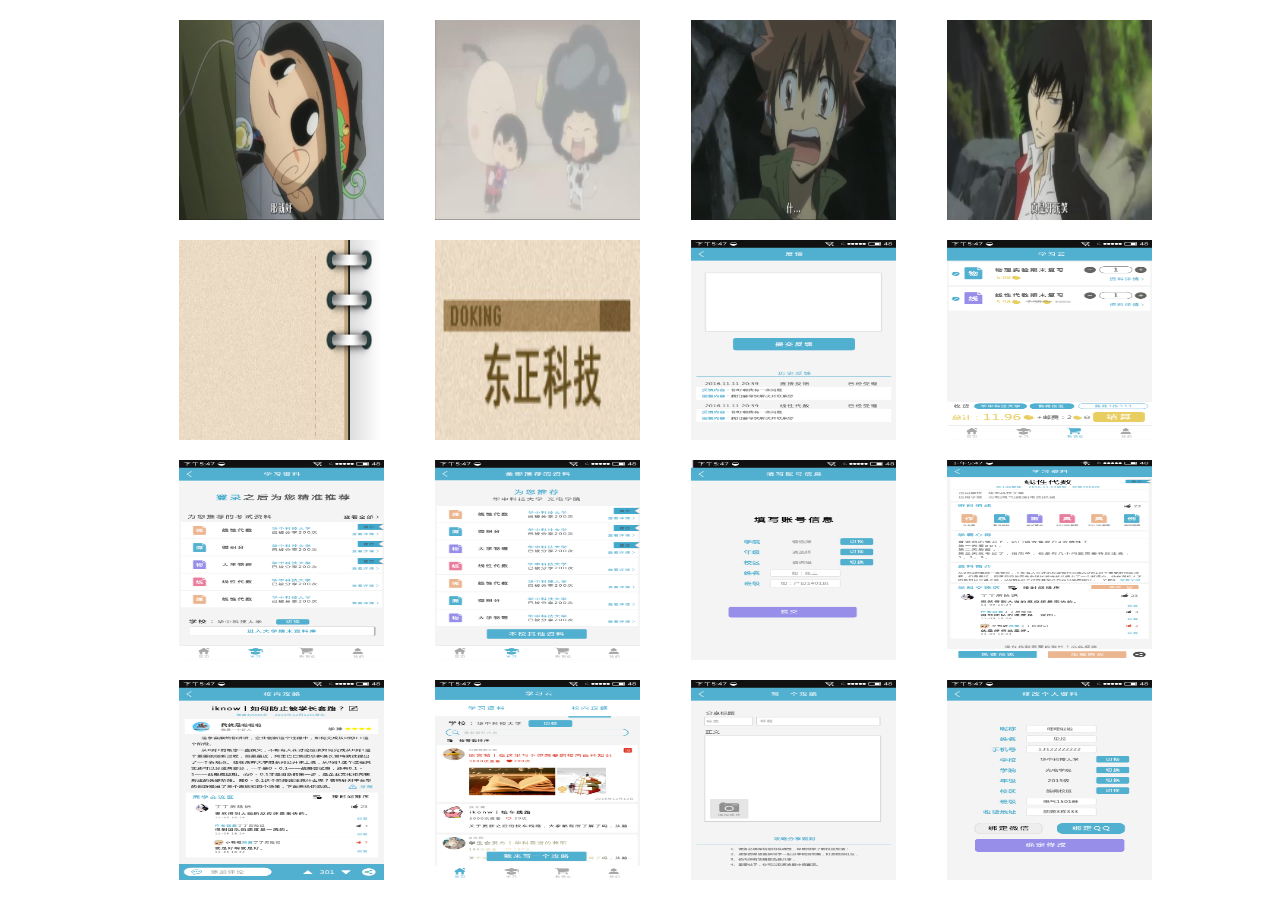
==== lazyload/index.html @ d407ac54 "update" ====
<!DOCTYPE html>
<html lang="en">
<head>
    <meta charset="UTF-8">
    <title>lazyload test</title>
    <style media="screen">
        * {
            margin: 0;
            padding: 0;
        }
        html, body {
            width: 100%;
        }
        .wrapper {
            margin: 0 auto;
            width: 80%;
        }
        .wrapper::after {
            display: block;
            content: "";
            clear: both;
            zoom: 1;
        }
        img {
            margin-top: 20px;
            margin-left: 5%;
            float: left;
            width: 20%;
            height: 200px;
        }
    </style>
</head>
<body>
    <div class="wrapper">
        <img src="./img/logo.jpg" alt="lazyload-img" data-src="./img/1.jpg" class="lazyload-img">
        <img src="./img/logo.jpg" alt="lazyload-img" data-src="./img/2.jpg" class="lazyload-img">
        <img src="./img/logo.jpg" alt="lazyload-img" data-src="./img/3.jpg" class="lazyload-img">
        <img src="./img/logo.jpg" alt="lazyload-img" data-src="./img/4.jpg" class="lazyload-img">
        <img src="./img/logo.jpg" alt="lazyload-img" data-src="./img/5.jpg" class="lazyload-img">
        <img src="./img/logo.jpg" alt="lazyload-img" data-src="./img/6.jpg" class="lazyload-img">
        <img src="./img/logo.jpg" alt="lazyload-img" data-src="./img/7.jpg" class="lazyload-img">
        <img src="./img/logo.jpg" alt="lazyload-img" data-src="./img/8.jpg" class="lazyload-img">
        <img src="./img/logo.jpg" alt="lazyload-img" data-src="./img/9.jpg" class="lazyload-img">
        <img src="./img/logo.jpg" alt="lazyload-img" data-src="./img/10.jpg" class="lazyload-img">
        <img src="./img/logo.jpg" alt="lazyload-img" data-src="./img/11.jpg" class="lazyload-img">
        <img src="./img/logo.jpg" alt="lazyload-img" data-src="./img/12.jpg" class="lazyload-img">
        <img src="./img/logo.jpg" alt="lazyload-img" data-src="./img/13.jpg" class="lazyload-img">
        <img src="./img/logo.jpg" alt="lazyload-img" data-src="./img/14.jpg" class="lazyload-img">
        <img src="./img/logo.jpg" alt="lazyload-img" data-src="./img/15.jpg" class="lazyload-img">
        <img src="./img/logo.jpg" alt="lazyload-img" data-src="./img/16.jpg" class="lazyload-img">
    </div>

    <script type="text/javascript" src="./js/lazyload.js"></script>
    <script type="text/javascript">
        window.onload = function () {
            new LazyLoad();
        };
    </script>
</body>
</html>
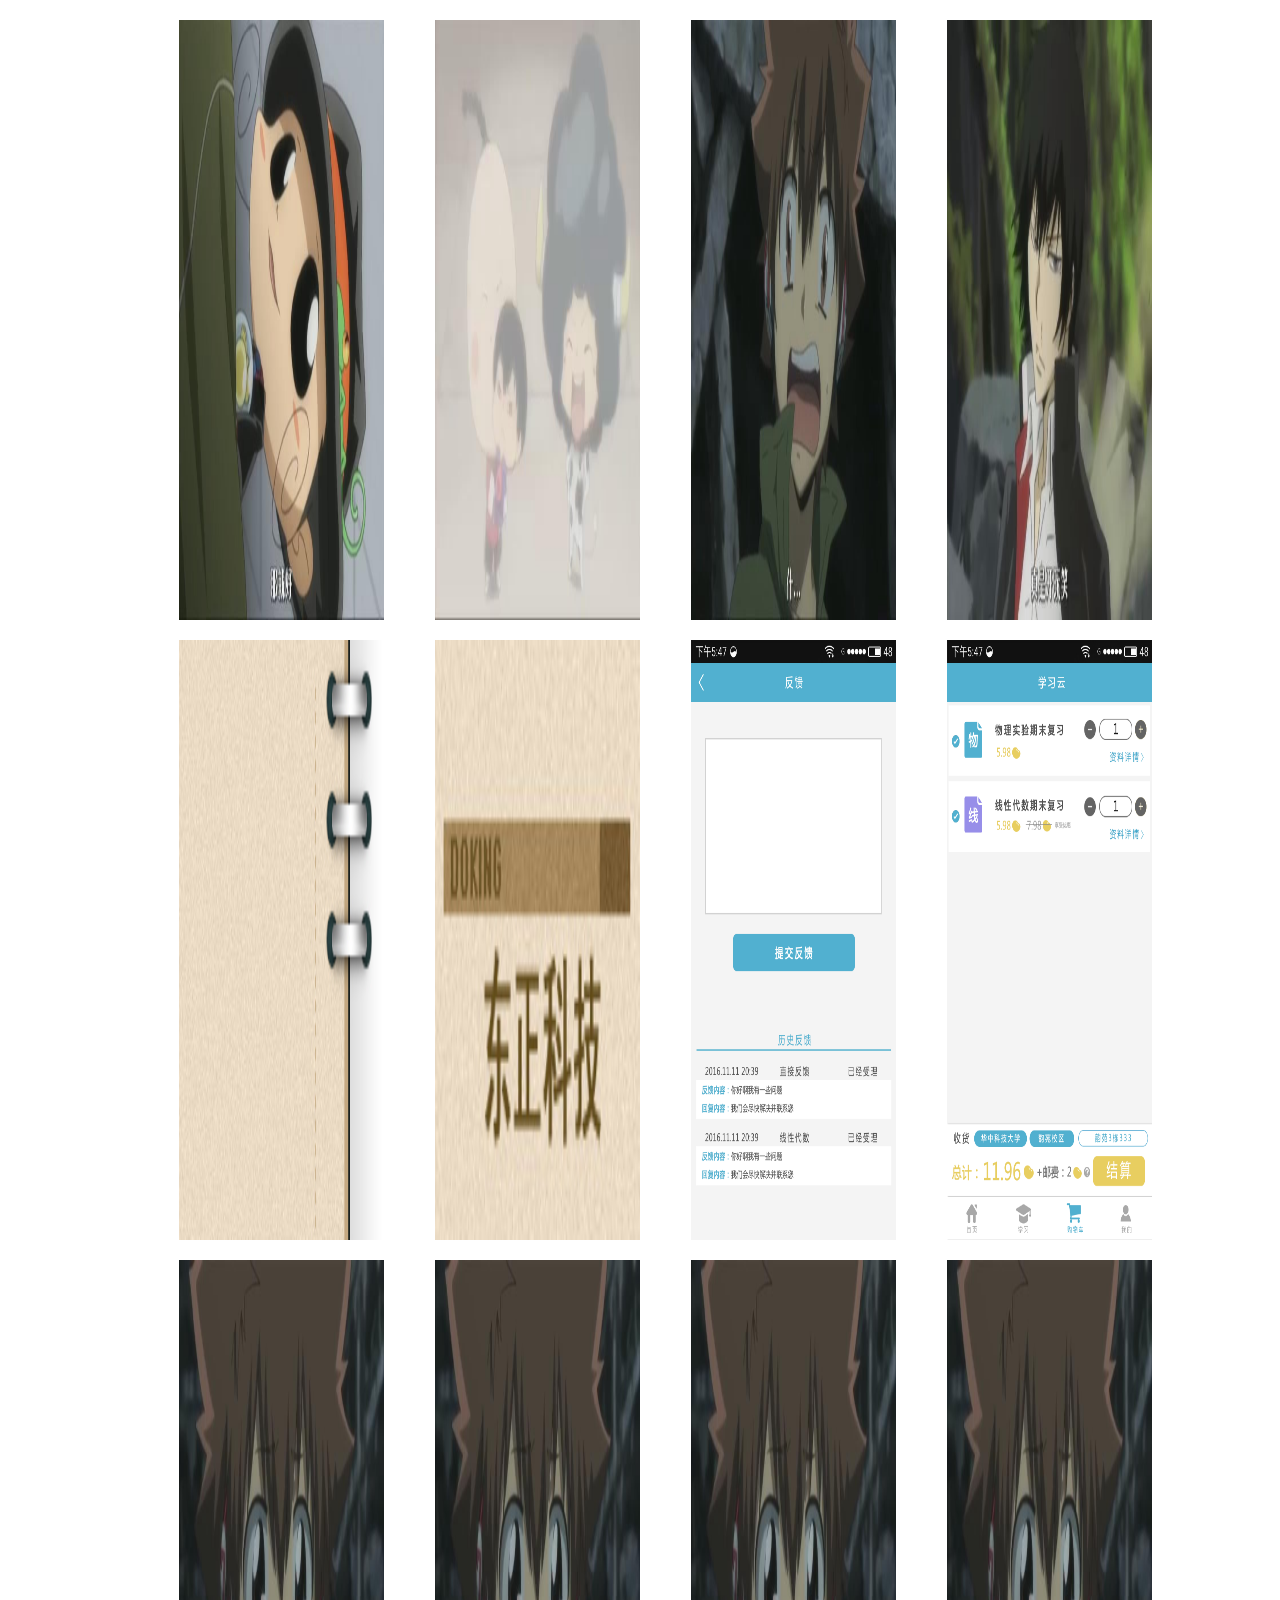
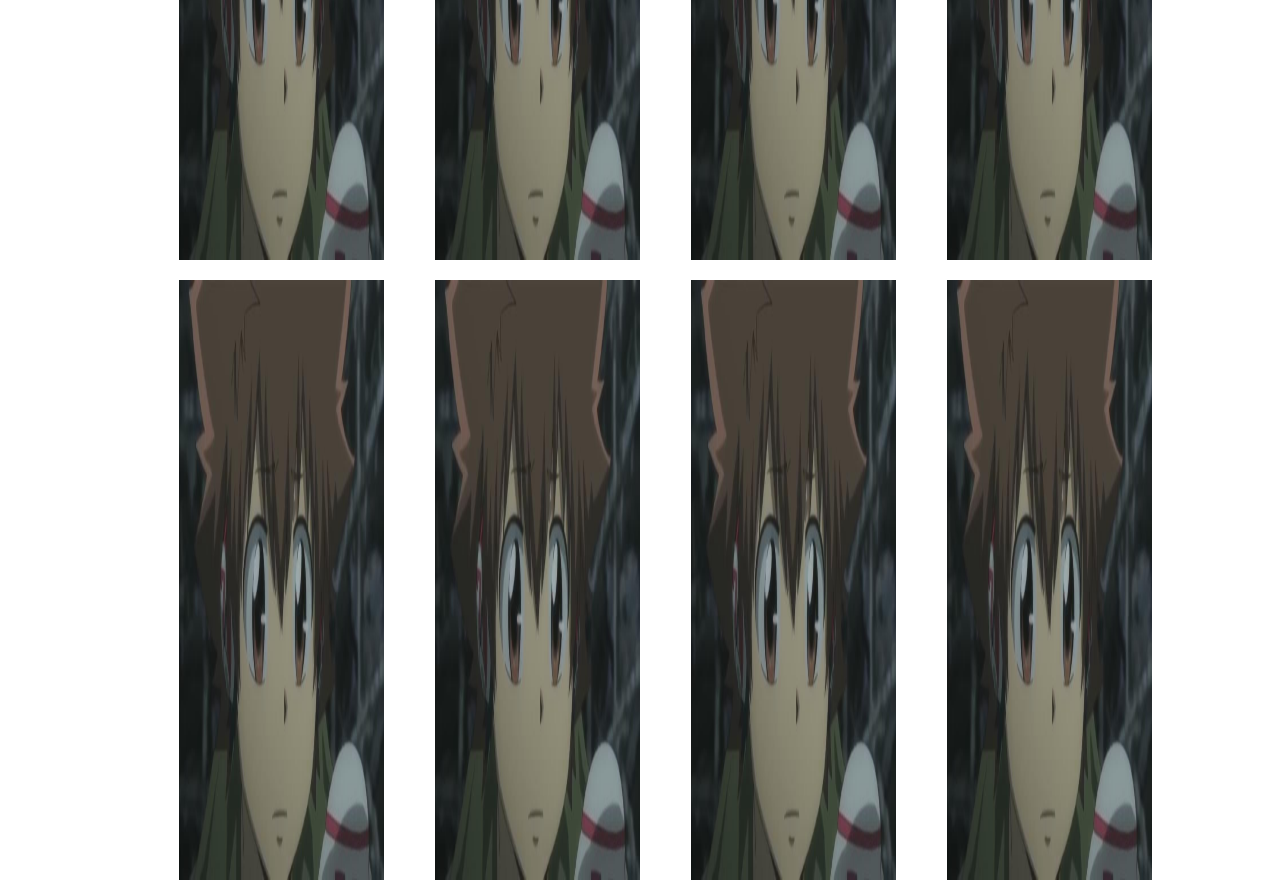
==== commit 80857502: "update" ====
--- a/lazyload/index.html
+++ b/lazyload/index.html
@@ -26,7 +26,7 @@
             margin-left: 5%;
             float: left;
             width: 20%;
-            height: 200px;
+            height: 600px;
         }
     </style>
 </head>
